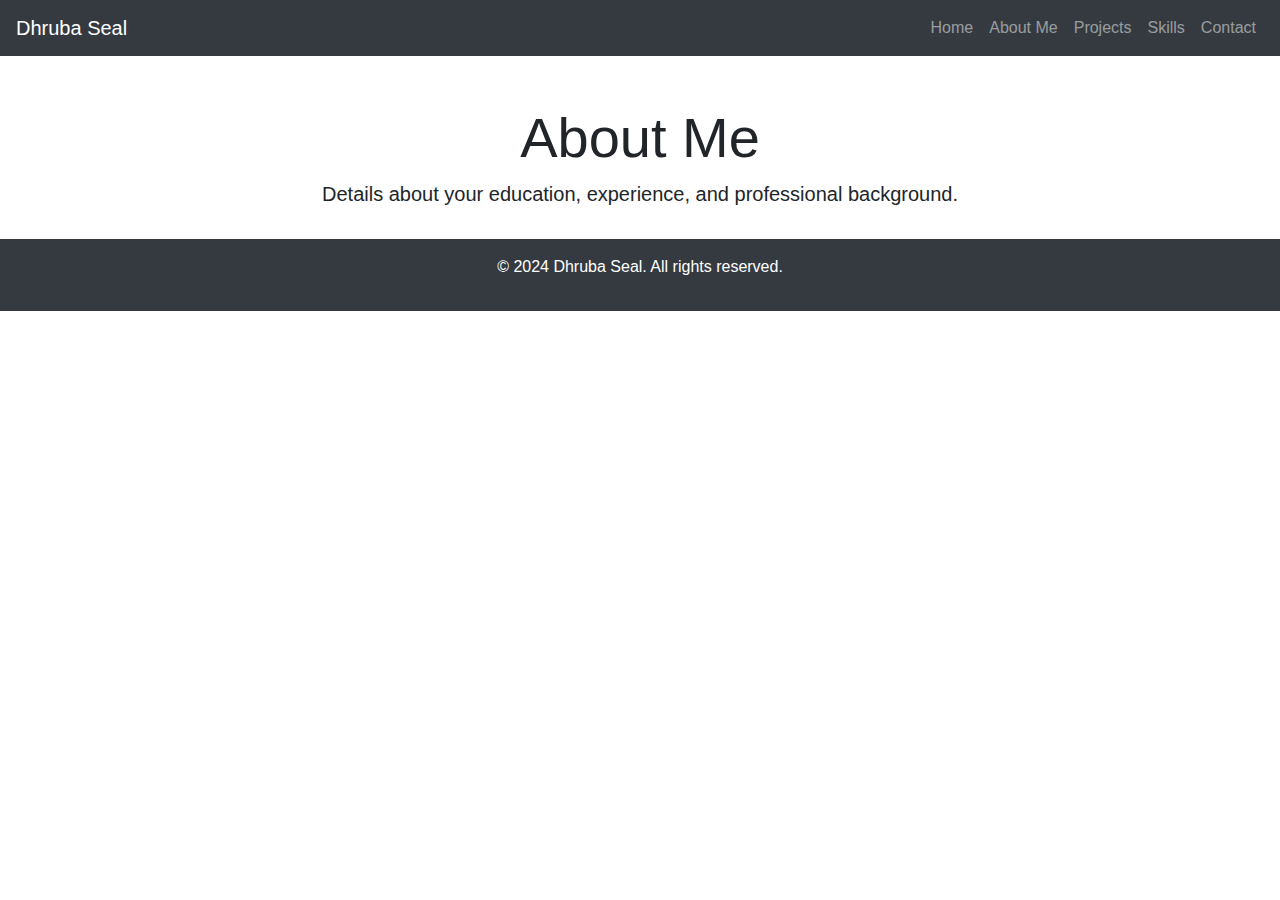
==== about.html @ 4a66c76f "Add static site files for portfolio" ====
<!DOCTYPE html>
<html lang="en">
<head>
    <meta charset="UTF-8">
    <meta name="viewport" content="width=device-width, initial-scale=1.0">
    <title>Portfolio - Dhruba Seal</title>
    <link rel="stylesheet" href="https://stackpath.bootstrapcdn.com/bootstrap/4.5.2/css/bootstrap.min.css">
    <link rel="stylesheet" href="/static/css/styles.css">
</head>
<body>
    <header>
        <nav class="navbar navbar-expand-lg navbar-dark bg-dark">
            <a class="navbar-brand" href="#">Dhruba Seal</a>
            <button class="navbar-toggler" type="button" data-toggle="collapse" data-target="#navbarNav" aria-controls="navbarNav" aria-expanded="false" aria-label="Toggle navigation">
                <span class="navbar-toggler-icon"></span>
            </button>
            <div class="collapse navbar-collapse" id="navbarNav">
                <ul class="navbar-nav ml-auto">
                    <li class="nav-item"><a class="nav-link" href="/">Home</a></li>
                    <li class="nav-item"><a class="nav-link" href="/about">About Me</a></li>
                    <li class="nav-item"><a class="nav-link" href="/projects">Projects</a></li>
                    <li class="nav-item"><a class="nav-link" href="/skills">Skills</a></li>
                    <li class="nav-item"><a class="nav-link" href="/contact">Contact</a></li>
                </ul>
            </div>
        </nav>
    </header>
    <main class="container mt-5">
        
<section id="about" class="text-center">
    <h2 class="display-4">About Me</h2>
    <p class="lead">Details about your education, experience, and professional background.</p>
</section>

    </main>
    <footer class="bg-dark text-white text-center py-3">
        <p>&copy; 2024 Dhruba Seal. All rights reserved.</p>
    </footer>
    <script src="https://code.jquery.com/jquery-3.5.1.slim.min.js"></script>
    <script src="https://cdn.jsdelivr.net/npm/@popperjs/core@2.5.4/dist/umd/popper.min.js"></script>
    <script src="https://stackpath.bootstrapcdn.com/bootstrap/4.5.2/js/bootstrap.min.js"></script>
</body>
</html>
---- static/css/styles.css ----
body {
    font-family: 'Arial', sans-serif;
}

header {
    margin-bottom: 30px;
}

footer {
    margin-top: 30px;
}
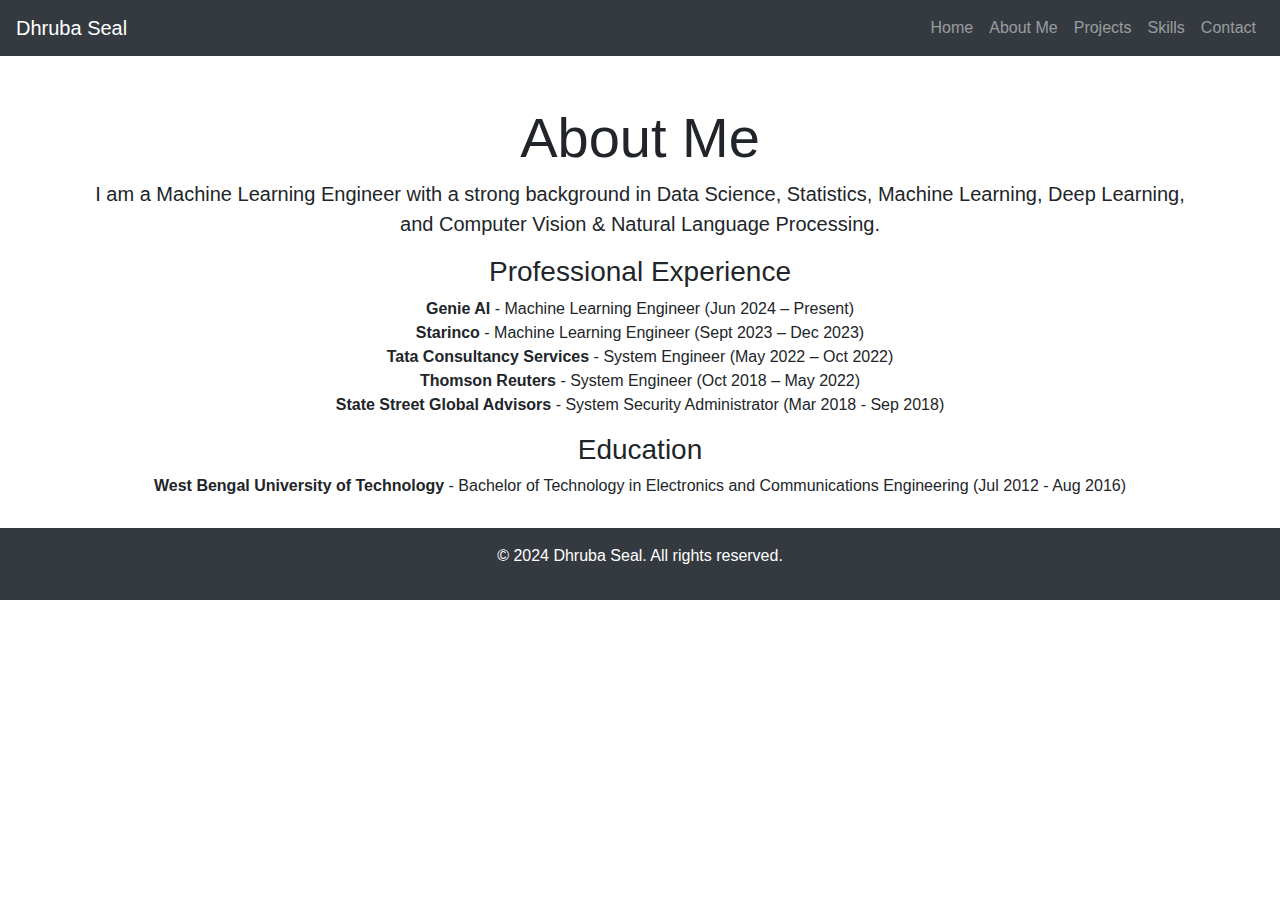
==== commit 7c0a7e3c: "Add static site files for portfolio" ====
--- a/about.html
+++ b/about.html
@@ -3,35 +3,43 @@
 <head>
     <meta charset="UTF-8">
     <meta name="viewport" content="width=device-width, initial-scale=1.0">
-    <title>Portfolio - Dhruba Seal</title>
+    <title>About Me - Dhruba Seal</title>
+    <link rel="stylesheet" href="css/styles.css">
     <link rel="stylesheet" href="https://stackpath.bootstrapcdn.com/bootstrap/4.5.2/css/bootstrap.min.css">
-    <link rel="stylesheet" href="/static/css/styles.css">
 </head>
 <body>
     <header>
         <nav class="navbar navbar-expand-lg navbar-dark bg-dark">
-            <a class="navbar-brand" href="#">Dhruba Seal</a>
+            <a class="navbar-brand" href="index.html">Dhruba Seal</a>
             <button class="navbar-toggler" type="button" data-toggle="collapse" data-target="#navbarNav" aria-controls="navbarNav" aria-expanded="false" aria-label="Toggle navigation">
                 <span class="navbar-toggler-icon"></span>
             </button>
             <div class="collapse navbar-collapse" id="navbarNav">
                 <ul class="navbar-nav ml-auto">
-                    <li class="nav-item"><a class="nav-link" href="/">Home</a></li>
-                    <li class="nav-item"><a class="nav-link" href="/about">About Me</a></li>
-                    <li class="nav-item"><a class="nav-link" href="/projects">Projects</a></li>
-                    <li class="nav-item"><a class="nav-link" href="/skills">Skills</a></li>
-                    <li class="nav-item"><a class="nav-link" href="/contact">Contact</a></li>
+                    <li class="nav-item"><a class="nav-link" href="index.html">Home</a></li>
+                    <li class="nav-item"><a class="nav-link" href="about.html">About Me</a></li>
+                    <li class="nav-item"><a class="nav-link" href="projects.html">Projects</a></li>
+                    <li class="nav-item"><a class="nav-link" href="skills.html">Skills</a></li>
+                    <li class="nav-item"><a class="nav-link" href="contact.html">Contact</a></li>
                 </ul>
             </div>
         </nav>
     </header>
     <main class="container mt-5">
-        
-<section id="about" class="text-center">
-    <h2 class="display-4">About Me</h2>
-    <p class="lead">Details about your education, experience, and professional background.</p>
-</section>
-
+        <section id="about" class="text-center">
+            <h2 class="display-4">About Me</h2>
+            <p class="lead">I am a Machine Learning Engineer with a strong background in Data Science, Statistics, Machine Learning, Deep Learning, and Computer Vision & Natural Language Processing.</p>
+            <h3>Professional Experience</h3>
+            <ul class="list-unstyled">
+                <li><strong>Genie AI</strong> - Machine Learning Engineer (Jun 2024 – Present)</li>
+                <li><strong>Starinco</strong> - Machine Learning Engineer (Sept 2023 – Dec 2023)</li>
+                <li><strong>Tata Consultancy Services</strong> - System Engineer (May 2022 – Oct 2022)</li>
+                <li><strong>Thomson Reuters</strong> - System Engineer (Oct 2018 – May 2022)</li>
+                <li><strong>State Street Global Advisors</strong> - System Security Administrator (Mar 2018 - Sep 2018)</li>
+            </ul>
+            <h3>Education</h3>
+            <p><strong>West Bengal University of Technology</strong> - Bachelor of Technology in Electronics and Communications Engineering (Jul 2012 - Aug 2016)</p>
+        </section>
     </main>
     <footer class="bg-dark text-white text-center py-3">
         <p>&copy; 2024 Dhruba Seal. All rights reserved.</p>
--- a/css/styles.css
+++ b/css/styles.css
@@ -0,0 +1,11 @@
+body {
+    font-family: 'Arial', sans-serif;
+}
+
+header {
+    margin-bottom: 30px;
+}
+
+footer {
+    margin-top: 30px;
+}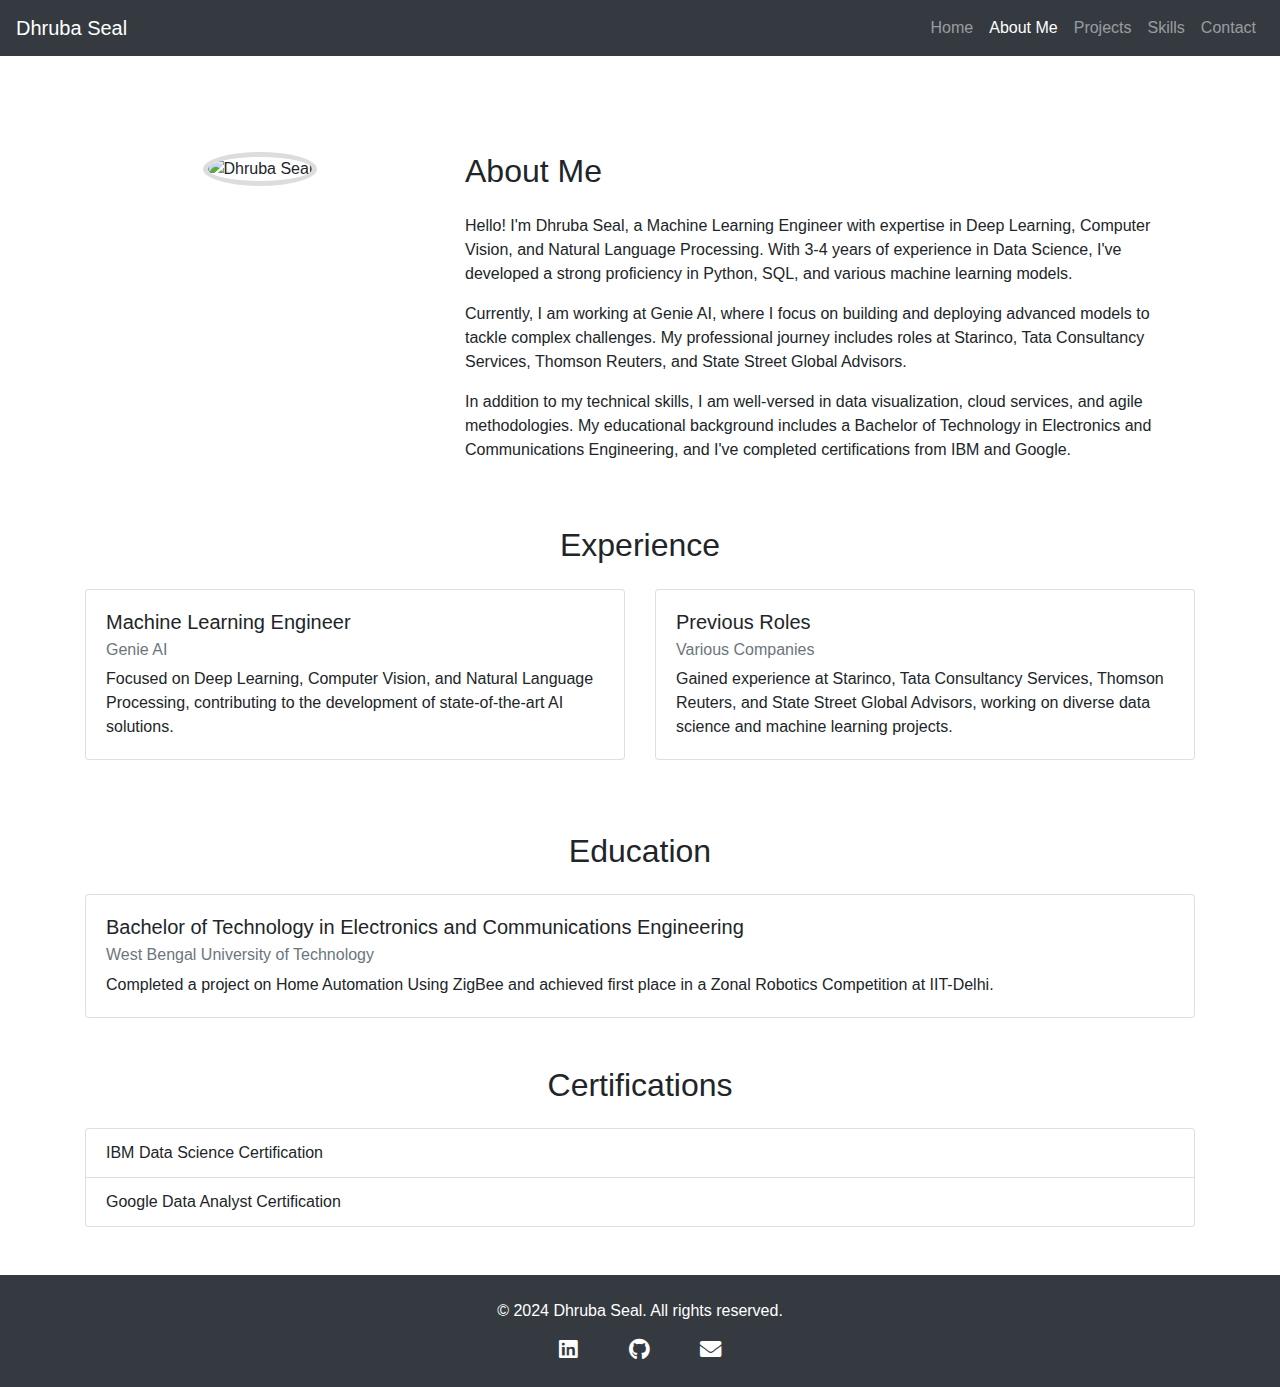
==== commit aa49b292: "Add static site files for portfolio" ====
--- a/about.html
+++ b/about.html
@@ -6,10 +6,11 @@
     <title>About Me - Dhruba Seal</title>
     <link rel="stylesheet" href="css/styles.css">
     <link rel="stylesheet" href="https://stackpath.bootstrapcdn.com/bootstrap/4.5.2/css/bootstrap.min.css">
+    <link rel="stylesheet" href="https://cdnjs.cloudflare.com/ajax/libs/font-awesome/5.15.4/css/all.min.css">
 </head>
 <body>
     <header>
-        <nav class="navbar navbar-expand-lg navbar-dark bg-dark">
+        <nav class="navbar navbar-expand-lg navbar-dark bg-dark fixed-top">
             <a class="navbar-brand" href="index.html">Dhruba Seal</a>
             <button class="navbar-toggler" type="button" data-toggle="collapse" data-target="#navbarNav" aria-controls="navbarNav" aria-expanded="false" aria-label="Toggle navigation">
                 <span class="navbar-toggler-icon"></span>
@@ -17,7 +18,7 @@
             <div class="collapse navbar-collapse" id="navbarNav">
                 <ul class="navbar-nav ml-auto">
                     <li class="nav-item"><a class="nav-link" href="index.html">Home</a></li>
-                    <li class="nav-item"><a class="nav-link" href="about.html">About Me</a></li>
+                    <li class="nav-item active"><a class="nav-link" href="about.html">About Me</a></li>
                     <li class="nav-item"><a class="nav-link" href="projects.html">Projects</a></li>
                     <li class="nav-item"><a class="nav-link" href="skills.html">Skills</a></li>
                     <li class="nav-item"><a class="nav-link" href="contact.html">Contact</a></li>
@@ -25,25 +26,77 @@
             </div>
         </nav>
     </header>
-    <main class="container mt-5">
-        <section id="about" class="text-center">
-            <h2 class="display-4">About Me</h2>
-            <p class="lead">I am a Machine Learning Engineer with a strong background in Data Science, Statistics, Machine Learning, Deep Learning, and Computer Vision & Natural Language Processing.</p>
-            <h3>Professional Experience</h3>
-            <ul class="list-unstyled">
-                <li><strong>Genie AI</strong> - Machine Learning Engineer (Jun 2024 – Present)</li>
-                <li><strong>Starinco</strong> - Machine Learning Engineer (Sept 2023 – Dec 2023)</li>
-                <li><strong>Tata Consultancy Services</strong> - System Engineer (May 2022 – Oct 2022)</li>
-                <li><strong>Thomson Reuters</strong> - System Engineer (Oct 2018 – May 2022)</li>
-                <li><strong>State Street Global Advisors</strong> - System Security Administrator (Mar 2018 - Sep 2018)</li>
+
+    <main class="container mt-5 pt-5">
+        <section id="about">
+            <div class="row">
+                <div class="col-md-4 text-center">
+                    <img src="images/profile.jpg" alt="Dhruba Seal" class="img-fluid rounded-circle mb-4" style="border: 5px solid #ddd;">
+                </div>
+                <div class="col-md-8">
+                    <h2 class="mb-4">About Me</h2>
+                    <p>Hello! I'm Dhruba Seal, a Machine Learning Engineer with expertise in Deep Learning, Computer Vision, and Natural Language Processing. With 3-4 years of experience in Data Science, I've developed a strong proficiency in Python, SQL, and various machine learning models.</p>
+                    <p>Currently, I am working at Genie AI, where I focus on building and deploying advanced models to tackle complex challenges. My professional journey includes roles at Starinco, Tata Consultancy Services, Thomson Reuters, and State Street Global Advisors.</p>
+                    <p>In addition to my technical skills, I am well-versed in data visualization, cloud services, and agile methodologies. My educational background includes a Bachelor of Technology in Electronics and Communications Engineering, and I've completed certifications from IBM and Google.</p>
+                </div>
+            </div>
+        </section>
+
+        <section id="experience" class="mt-5">
+            <h2 class="text-center mb-4">Experience</h2>
+            <div class="row">
+                <div class="col-md-6">
+                    <div class="card mb-4">
+                        <div class="card-body">
+                            <h5 class="card-title">Machine Learning Engineer</h5>
+                            <h6 class="card-subtitle mb-2 text-muted">Genie AI</h6>
+                            <p class="card-text">Focused on Deep Learning, Computer Vision, and Natural Language Processing, contributing to the development of state-of-the-art AI solutions.</p>
+                        </div>
+                    </div>
+                </div>
+                <div class="col-md-6">
+                    <div class="card mb-4">
+                        <div class="card-body">
+                            <h5 class="card-title">Previous Roles</h5>
+                            <h6 class="card-subtitle mb-2 text-muted">Various Companies</h6>
+                            <p class="card-text">Gained experience at Starinco, Tata Consultancy Services, Thomson Reuters, and State Street Global Advisors, working on diverse data science and machine learning projects.</p>
+                        </div>
+                    </div>
+                </div>
+            </div>
+        </section>
+
+        <section id="education" class="mt-5">
+            <h2 class="text-center mb-4">Education</h2>
+            <div class="card mb-4">
+                <div class="card-body">
+                    <h5 class="card-title">Bachelor of Technology in Electronics and Communications Engineering</h5>
+                    <h6 class="card-subtitle mb-2 text-muted">West Bengal University of Technology</h6>
+                    <p class="card-text">Completed a project on Home Automation Using ZigBee and achieved first place in a Zonal Robotics Competition at IIT-Delhi.</p>
+                </div>
+            </div>
+        </section>
+
+        <section id="certifications" class="mt-5">
+            <h2 class="text-center mb-4">Certifications</h2>
+            <ul class="list-group">
+                <li class="list-group-item">IBM Data Science Certification</li>
+                <li class="list-group-item">Google Data Analyst Certification</li>
             </ul>
-            <h3>Education</h3>
-            <p><strong>West Bengal University of Technology</strong> - Bachelor of Technology in Electronics and Communications Engineering (Jul 2012 - Aug 2016)</p>
         </section>
     </main>
-    <footer class="bg-dark text-white text-center py-3">
-        <p>&copy; 2024 Dhruba Seal. All rights reserved.</p>
+
+    <footer class="bg-dark text-white text-center py-4 mt-5">
+        <div class="container">
+            <p>&copy; 2024 Dhruba Seal. All rights reserved.</p>
+            <div class="social-links">
+                <a href="https://linkedin.com/in/yourprofile" class="text-white mx-2" target="_blank"><i class="fab fa-linkedin fa-lg"></i></a>
+                <a href="https://github.com/yourusername" class="text-white mx-2" target="_blank"><i class="fab fa-github fa-lg"></i></a>
+                <a href="mailto:youremail@example.com" class="text-white mx-2"><i class="fas fa-envelope fa-lg"></i></a>
+            </div>
+        </div>
     </footer>
+
     <script src="https://code.jquery.com/jquery-3.5.1.slim.min.js"></script>
     <script src="https://cdn.jsdelivr.net/npm/@popperjs/core@2.5.4/dist/umd/popper.min.js"></script>
     <script src="https://stackpath.bootstrapcdn.com/bootstrap/4.5.2/js/bootstrap.min.js"></script>
--- a/css/styles.css
+++ b/css/styles.css
@@ -1,11 +1,53 @@
+/* Custom styles */
 body {
     font-family: 'Arial', sans-serif;
+    line-height: 1.6;
+    background-color: #bb9696;
+    padding-top: 56px; /* Adjust for fixed navbar height */
 }
 
 header {
-    margin-bottom: 30px;
+    margin-bottom: 20px;
+}
+
+.jumbotron {
+    border-radius: 0;
+    padding: 4rem 2rem;
+    background-image: url('images/background.jpg'); /* Add a background image for more visual impact */
+    background-size: cover;
+    background-position: center;
+}
+
+.jumbotron .display-4 {
+    font-weight: bold;
+}
+
+.jumbotron .lead {
+    font-size: 1.25rem;
+}
+
+.btn-lg {
+    padding: 0.75rem 1.5rem;
+    font-size: 1.25rem;
+}
+
+.social-links i {
+    margin: 0 10px;
+}
+
+.social-links a {
+    text-decoration: none;
+}
+
+.social-links a:hover {
+    color: #ddd;
 }
 
 footer {
-    margin-top: 30px;
-}+    background-color: #333;
+    color: #fff;
+}
+
+footer .social-links i {
+    margin: 0 15px;
+}
